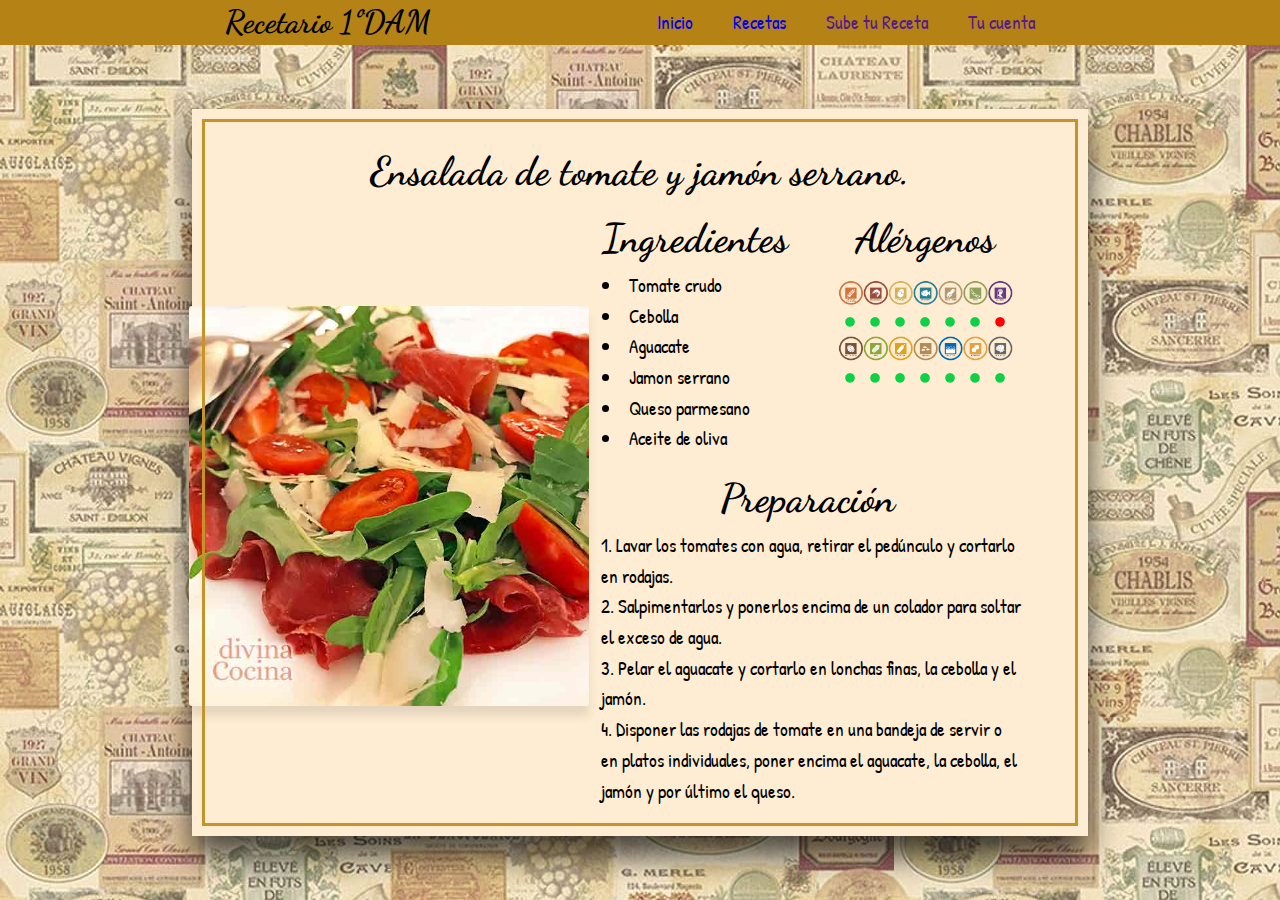
==== recipe1.html @ 3cde5f31 "commit inicial" ====
<!DOCTYPE html>
<html lang="en">
<head>
    <meta charset="UTF-8">
    <meta name="viewport" content="width=device-width, initial-scale=1.0">
    <link href="https://fonts.googleapis.com/css2?family=Dancing+Script:wght@400;500;600;700&family=Patrick+Hand&display=swap" rel="stylesheet">
    <link rel="stylesheet" href="style.css">
    <title>Receta1</title>
</head>
<body>
    <header>
        <h1>Recetario 1ºDAM</h1>
        <navbar class="headerNav">
            <a href="index.html">Inicio</a>
            <a href="recipeList.html">Recetas</a>
            <a href="">Sube tu Receta</a>
            <a href="">Tu cuenta</a>
        </navbar>
    </header>

    <main class="recipeContainer">
        <div class="recipe">
            <div class="recipeInsideBorder"></div>
            <h1>Ensalada de tomate y jamón serrano.</h1>
            <section class="recipeInfo">
                <div class="recipeInfoLeft">
                    <div class="imgContainer">
                        <img class="recipeImage" src="images/recipes/ensaladaJamon.jpg" alt="">
                    </div>
                    
                </div>
                <div class="recipeInfoRight">
                    <div class="recipeInfoRightUp">
                        <div class="ingredients">
                            <h1>Ingredientes</h2>
                            <ul>
                                <li>Tomate crudo</li>
                                <li>Cebolla</li>
                                <li>Aguacate</li>
                                <li>Jamon serrano</li>
                                <li>Queso parmesano</li>
                                <li>Aceite de oliva</li>
                                <li>Vinagre</li>
                            </ul>
                        </div>
                        <div class="tableContainer">
                            <table class="allergensTable">
                                <caption>Alérgenos</caption>
                                <tr>
                                    <td>
                                        <div class="tooltip">
                                            <img class="allergen" src="images/allergens/gluten.png" alt="">
                                            <span class="tooltiptext">Gluten</span>
                                        </div>
                                    </td>
                                    <td>
                                        <div class="tooltip">
                                            <img class="allergen" src="images/allergens/crustaceos.png" alt="">
                                            <span class="tooltiptext">Crustáceos</span>
                                        </div>
                                    </td>
                                    <td>
                                        <div class="tooltip">
                                            <img class="allergen" src="images/allergens/huevos.png" alt="">
                                            <span class="tooltiptext">Huevos</span>
                                        </div>
                                    </td>
                                    <td>
                                        <div class="tooltip">
                                            <img class="allergen" src="images/allergens/pescado.png" alt="">
                                            <span class="tooltiptext">Pescado</span>
                                        </div>
                                    </td>
                                    <td>
                                        <div class="tooltip">
                                            <img class="allergen" src="images/allergens/cacahuetes.png" alt="">
                                            <span class="tooltiptext">Cacahuetes</span>
                                        </div>
                                    </td>
                                    <td>
                                        <div class="tooltip">
                                            <img class="allergen" src="images/allergens/soja.png" alt="">
                                            <span class="tooltiptext">Soja</span>
                                        </div>
                                    </td>
                                    <td>
                                        <div class="tooltip">
                                            <img class="allergen" src="images/allergens/lacteos.png" alt="">
                                            <span class="tooltiptext">Lácteos</span>
                                        </div>
                                    </td>
                                </tr>
                                <tr>
                                    <td><img class="isAllergen" src="images/utils/greenDot.png" alt=""></td>
                                    <td><img class="isAllergen" src="images/utils/greenDot.png" alt=""></td>
                                    <td><img class="isAllergen" src="images/utils/greenDot.png" alt=""></td>
                                    <td><img class="isAllergen" src="images/utils/greenDot.png" alt=""></td>
                                    <td><img class="isAllergen" src="images/utils/greenDot.png" alt=""></td>
                                    <td><img class="isAllergen" src="images/utils/greenDot.png" alt=""></td>
                                    <td><img class="isAllergen" src="images/utils/redDot.png" alt=""></td>
                                </tr>
                                <tr>
                                    <td>
                                        <div class="tooltip">
                                            <img class="allergen" src="images/allergens/frutosSecos.png" alt="">
                                            <span class="tooltiptext">Frutos Secos</span>
                                        </div>
                                    </td>
                                    <td>
                                        <div class="tooltip">
                                            <img class="allergen" src="images/allergens/apio.png" alt="">
                                            <span class="tooltiptext">Apio</span>
                                        </div>
                                    </td>
                                    <td>
                                        <div class="tooltip">
                                            <img class="allergen" src="images/allergens/mostaza.png" alt="">
                                            <span class="tooltiptext">Mostaza</span>
                                        </div>
                                    </td>
                                    <td>
                                        <div class="tooltip">
                                            <img class="allergen" src="images/allergens/sesamo.png" alt="">
                                            <span class="tooltiptext">Sésamo</span>
                                        </div>
                                    </td>
                                    <td>
                                        <div class="tooltip">
                                            <img class="allergen" src="images/allergens/sulfitos.png" alt="">
                                            <span class="tooltiptext">Sulfitos</span>
                                        </div>
                                    </td>
                                    <td>
                                        <div class="tooltip">
                                            <img class="allergen" src="images/allergens/altramuz.png" alt="">
                                            <span class="tooltiptext">Altramuz</span>
                                        </div>
                                    </td>
                                    <td>
                                        <div class="tooltip">
                                            <img class="allergen" src="images/allergens/moluscos.png" alt="">
                                            <span class="tooltiptext">Moluscos</span>
                                        </div>
                                    </td>
                                </tr>
                                <tr>
                                    <td><img class="isAllergen" src="images/utils/greenDot.png" alt=""></td>
                                    <td><img class="isAllergen" src="images/utils/greenDot.png" alt=""></td>
                                    <td><img class="isAllergen" src="images/utils/greenDot.png" alt=""></td>
                                    <td><img class="isAllergen" src="images/utils/greenDot.png" alt=""></td>
                                    <td><img class="isAllergen" src="images/utils/greenDot.png" alt=""></td>
                                    <td><img class="isAllergen" src="images/utils/greenDot.png" alt=""></td>
                                    <td><img class="isAllergen" src="images/utils/greenDot.png" alt=""></td>
                                </tr>
                            </table>
                        </div>
                        
                    </div>
                    <div class="instructions">
                        <h1>Preparación</h1>
                        <ol>
                            <li>Lavar los tomates con agua, retirar el pedúnculo y cortarlo en rodajas.</li>
                            <li>Salpimentarlos y ponerlos encima de un colador para soltar el exceso de agua.</li>
                            <li>Pelar el aguacate y cortarlo en lonchas finas, la
                                cebolla y el jamón. </li>
                            <li>Disponer las rodajas de tomate en una bandeja de servir o
                                en platos individuales, poner encima el aguacate, la cebolla, el jamón y por
                                último el queso.</li>
                            <li>Salpimentar al gusto y aliñar con el resto de aceite de oliva,
                                servir frío.</li>
                        </ol>
                    </div>
                </div>
            </section> 
        </div>
    </main>
</body>
</html>
---- style.css ----
* {
    margin: 0;
    padding: 0;
    box-sizing: border-box;
}

body {
    height: 100vh;
    width: 100vw;
    font-family: 'Patrick Hand', sans-serif;
    line-height: 1.6;
    font-size: 1.2rem;
}

h1, h2, caption {
    font-family: 'Dancing Script', cursive;
    font-size: 2.5rem;
}

main {
    background-image: url(images/fondo.jpg);
    height: 95%;

}

/* Header */

header {
    width: 100%;
    height: 5%;
    background-color: rgb(180, 130, 21);
    display: flex;
    justify-content: space-evenly;
    align-items: center;
    padding: 0 20px;
}

header h1 {
    margin: 0; 
    font-size: 2rem;
}

.headerNav {
    height: 100%;
    display: flex;
    justify-content: space-evenly;
    align-items: center;
}

.headerNav a {
    color: .000;
    text-decoration: none;
    padding: 10px 20px;
    border-radius: 5px;
    transition: background-color 0.3s ease;
}

/* Index File */

#indexMain {
    display: flex;
    justify-content: center;
    align-items: center;
}

#indexMainContainer {
    height: 95%;
    width: 70%;
    background-color: #ffedd3;
    display: flex;
    align-items: center;
    flex-direction: column;
    padding: 20px;
}

#indexMainContainer h1 {
    height: 10%;
}

.popularRecipesContainer {
    display: flex;
    flex-direction: column;
    height: 40%;
    justify-content: space-evenly;
    align-items: center;
    background-color: rebeccapurple;
    width: 70%;
    margin: auto;
}

.popularRecipes {
    display: flex;
    gap: 10px;
    justify-content: center;
    align-items: center;
    height: 250px;
}

.popularRecipe {
    position: relative;
    margin: 10px;
    width: 200px;
    height: 200px;
    overflow: hidden;
    transition: filter 0.5s, opacity 0.5s;
}

.popularRecipe:hover {
    opacity: 0.7;
}

.popularRecipes img {
    height: 200px;
    width: 200px;
}

.popularRecipeName {
    position: absolute;
    bottom: 0;
    left: 0;
    right: 0;
    background-color: rgba(0, 0, 0, 0.7);
    color: white;
    text-align: center;
    padding: 10px;
    transition: opacity 0.5s;
    opacity: 0;
}

.popularRecipe:hover .popularRecipeName {
    bottom: 0;
    height: 100%;
    display: flex;
    align-items: center;
    justify-content: center;
    opacity: 1;
}


.categories {
    height: 40%;
    display: flex;
    justify-content: center;
    align-items: center;
    flex-wrap: wrap;
    overflow-y: auto;
}

.category {
    position: relative;
    margin: 10px;
    width: 300px;
    height: 300px;
    overflow: hidden;
    transition: transform 0.8s; 
}

.category:hover {
    transform: scale(1.05); 
}

.categoryImage {
    width: 100%;
    height: 100%;
    object-fit: cover;
}

.categoryName {
    position: absolute;
    bottom: 0;
    left: 0;
    right: 0;
    background-color: rgba(0, 0, 0, 0.7);
    color: white;
    text-align: center;
    padding: 10px;
    transition: opacity 0.8s; 
}

.category:hover .categoryName {
    bottom: 0; 
    height: 100%; 
    display: flex; 
    align-items: center; 
    justify-content: center; 
    opacity: 1; /
}

.categoryName {
    height: 0; 
    opacity: 0; 
    display: flex; 
    align-items: center; 
    justify-content: center; 
    transition: height 0.3s, opacity 0.3s; 
}

.category:hover .categoryName {
    height: 100%; 
    opacity: 1; 
}

/* Recipe File */

.recipeContainer {
    display: flex;
    flex-direction: column;
    justify-content: center;
    align-items: center;
}

.recipe {
    background-color: #ffedd3;
    height: 85%;
    width: 70%;
    display: flex;
    flex-direction: column;
    align-items: center;
    padding: 30px;
    box-shadow: 0px 20px 30px rgba(0, 0, 0, 0.7);
    position: relative;
}

.recipeInsideBorder {
    border: rgb(196, 147, 41) solid 3px;
    position: absolute;
    top: 10px;   
    left: 10px;  
    right: 10px;
    bottom: 10px;
    box-sizing: border-box;
    pointer-events: none; 
}

.recipe > h1 {
    height: 10%;
}

.recipeInfo {
    display: flex;
    height: 90%;
}

.recipeInfoLeft {
    width: 40%;
    display: flex;
    justify-content: center;
    align-items: center;
}

.recipeInfoRight {
    width: 60%;
    display: flex;
    flex-direction: column;
    align-items: center;
    gap: 20px;
}

.recipeInfoRightUp {
    width: 80%;
    height: 40%;
    display: flex;
    justify-content: center;
    gap: 50px;
}

.imgContainer {
    display: flex;
    justify-content: center;
    align-items: center;
}

.recipeImage {
    width: 400px;
    height: 400px;
    box-shadow: 0px 10px 10px rgba(0,0,0,0.1);
    border-radius: 3px;
    
}

/* Ingredient list */

.ingredients {
    width: 80%;
    display: flex;
    flex-direction: column;
}

.ingredients h1 {
    text-align: center;
}

.ingredients ul {
    width: 100%;   
    overflow-y: auto;      
    padding-right: 10px;
    list-style-position: inside;  
    margin: 0;
}


/* Instructions list */

.instructions {
    width: 100%;
    display: flex;
    flex-direction: column;
    align-items: center;
    overflow-y: auto;
}

.instructions ol {
    width: 90%;
    max-height: 300px; 
    overflow-y: auto;     
    padding-right: 10px;  
    list-style-position: inside; 
    margin: 0;            
    padding-left: 20px;   
}

/* Table */

.allergensTable {
    table-layout: fixed;
    border-collapse: collapse; 
}

.allergen {
    width: 25px;
    height: 25px;
}

.isAllergen {
    width: 10px;
    height: 10px;
}

caption {
    caption-side: top;
    font-weight: bold;
    text-align: center;
    padding-bottom: 10px;
}

td {
    text-align: center; 
    vertical-align: middle; 
    width: 25px;
    height: 25px;
}

tr {
    height: 25px;
}

.tooltip {
    position: relative;
    display: inline-block;
    display: flex;
}

.tooltiptext {
    visibility: hidden;
    width: 120px;
    background-color: rgba(44, 62, 80, 0.8);
    color: #fff;
    text-align: center;
    border-radius: 6px;
    padding: 5px;
    position: absolute;
    z-index: 1;
    bottom: 125%;
    left: 50%;
    margin-left: -60px;
    opacity: 0;
    transition: opacity 0.3s;
}

.tooltip:hover .tooltiptext {
    visibility: visible;
    opacity: 1;
}


/* Scroll bar */

::-webkit-scrollbar {
    width: 8px;  
    background-color: transparent;  
}

::-webkit-scrollbar-thumb {
    background-color: rgba(0, 0, 0, 0.5);  
    border-radius: 10px;  
}

::-webkit-scrollbar-thumb:hover {
    background-color: rgba(0, 0, 0, 0.7);  
}

* {
    scrollbar-width: thin;  
    scrollbar-color: rgba(0, 0, 0, 0.5) transparent;  
}

*::-webkit-scrollbar-thumb:hover {
    scrollbar-color: rgba(0, 0, 0, 0.7) transparent;
}


/* RecipeList File */

.recipeListMain {
    display: flex;
    justify-content: center;
    align-items: center;
}

.recipeListContainer {
    height: 95%;
    width: 50%;
    background-color: #ffedd3;
    display: flex;
    align-items: center;
    flex-direction: column;
    padding: 20px;
}

.listNav {
    width: 70%;
    height: 5%;
    background-color: rgb(180, 130, 21);
    display: flex;
    justify-content: space-around;
    align-items: center;
    border-radius: 5px;
}

.viewNav {
    width: 90%;
    height: 5%;
    display: flex;
    justify-content: flex-start;
    align-items: center;
    border-radius: 5px;
    gap: 20px;
}

.viewNav img {
    height: 20px;
    width: 20px;
}

.recipeList {
    height: 90%;
    width: 90%;
    font-size: 2rem;
    display: flex;
    flex-direction: column;
    padding: 30px 50px;
    background-color:#fff;
}

.recipeList a {
    text-decoration: none;
    font-family: 'Dancing Script', cursive;
    color: #6d3608;
}

/* RecipeListSquare file */

.recipeListSquare {
    display: flex;
    flex-wrap: wrap;
    justify-content: center;
    gap: 10px;
    width: 90%;
    padding: 30px 50px;
    overflow-y: auto;
}

.recipeListSquare a {
    display: block;
    position: relative;
    width: 200px;
    height: 200px;
    margin: 0;
    overflow: hidden;
    text-align: center;
}

.recipeImageThumbnail {
    width: 100%;
    height: 100%;
    object-fit: cover;
    transition: 0.3s ease-in-out;
}

.recipeName {
    position: absolute;
    bottom: 0;
    left: 0;
    right: 0;
    color: white;
    background-color: rgba(0, 0, 0, 0.5);
    font-size: 1.2rem;
    opacity: 0;
    display: flex;
    justify-content: center;
    align-items: center;
    height: 100%;
    transition: opacity 0.3s ease-in-out;
}

.recipeListSquare a:hover .recipeImageThumbnail {
    filter: brightness(50%);
}

.recipeListSquare a:hover .recipeName {
    opacity: 1;
}
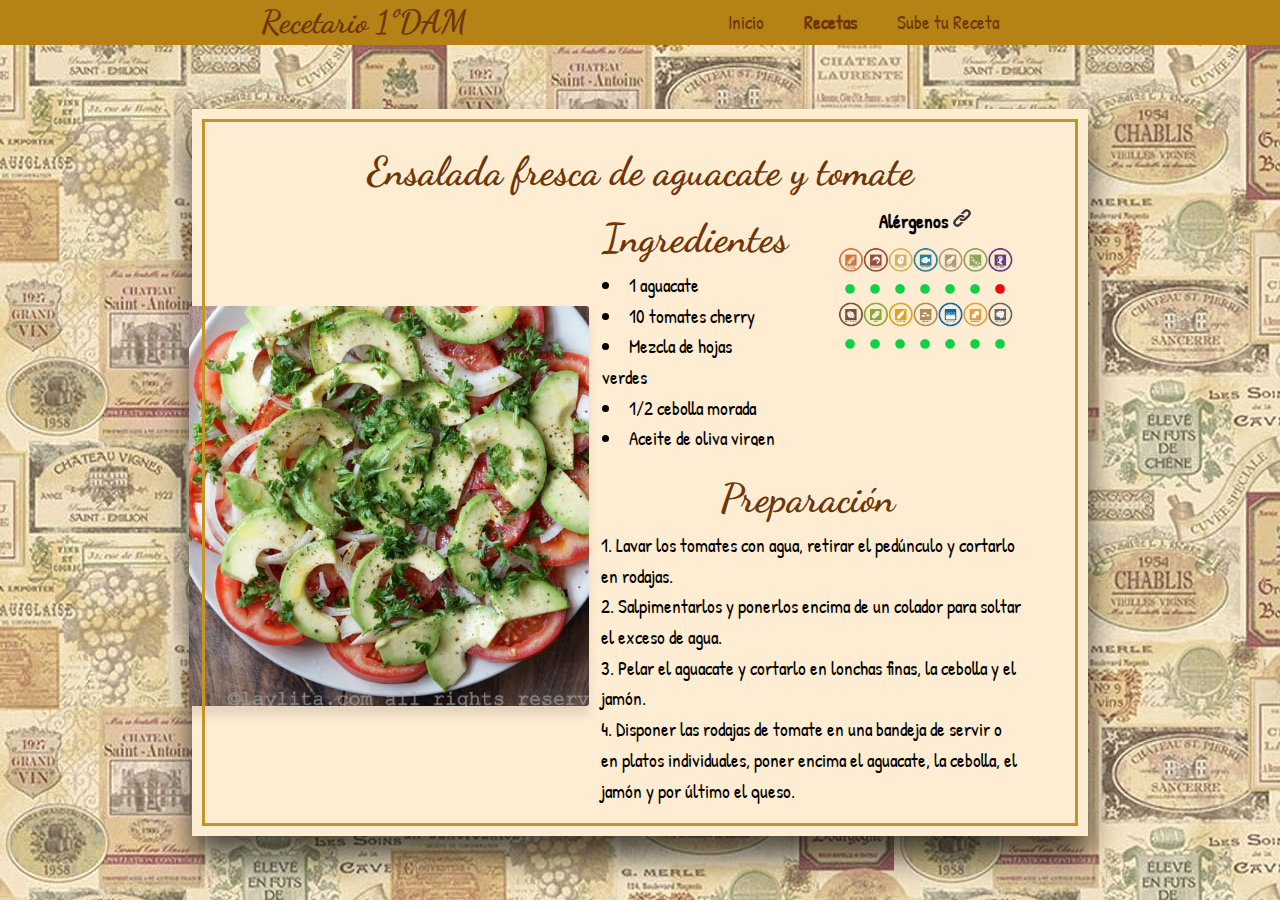
==== commit 90f820c0: "done" ====
--- a/recipe1.html
+++ b/recipe1.html
@@ -9,23 +9,23 @@
 </head>
 <body>
     <header>
-        <h1>Recetario 1ºDAM</h1>
+        <a href="index.html"><h1>Recetario 1ºDAM</h1></a>
         <navbar class="headerNav">
             <a href="index.html">Inicio</a>
-            <a href="recipeList.html">Recetas</a>
-            <a href="">Sube tu Receta</a>
-            <a href="">Tu cuenta</a>
+            <a href="recipeListSquare.html" class="bold">Recetas</a>
+            <a href="uploadRecipe.html">Sube tu Receta</a>
+            
         </navbar>
     </header>
 
     <main class="recipeContainer">
         <div class="recipe">
             <div class="recipeInsideBorder"></div>
-            <h1>Ensalada de tomate y jamón serrano.</h1>
+            <h1>Ensalada fresca de aguacate y tomate</h1>
             <section class="recipeInfo">
                 <div class="recipeInfoLeft">
                     <div class="imgContainer">
-                        <img class="recipeImage" src="images/recipes/ensaladaJamon.jpg" alt="">
+                        <img class="recipeImage" src="images/recipes/recipe1.jpg" alt="">
                     </div>
                     
                 </div>
@@ -34,18 +34,25 @@
                         <div class="ingredients">
                             <h1>Ingredientes</h2>
                             <ul>
-                                <li>Tomate crudo</li>
-                                <li>Cebolla</li>
-                                <li>Aguacate</li>
-                                <li>Jamon serrano</li>
-                                <li>Queso parmesano</li>
-                                <li>Aceite de oliva</li>
-                                <li>Vinagre</li>
+                                <li>1 aguacate</li>
+                                <li>10 tomates cherry</li>
+                                <li>Mezcla de hojas verdes</li>
+                                <li>1/2 cebolla morada</li>
+                                <li>Aceite de oliva virgen extra</li>
+                                <li>Zumo de medio limón</li>
+                                <li>Sal y pimienta al gusto</li>
                             </ul>
                         </div>
                         <div class="tableContainer">
                             <table class="allergensTable">
-                                <caption>Alérgenos</caption>
+                                <caption>
+                                    Alérgenos 
+                                    <span>
+                                        <a href="https://acsa.gencat.cat/es/seguretat_alimentaria/seguretat_alimentaria_per_temes/etiquetatge_dels_aliments/informacio_sobre_al_lergens/index.html">
+                                            <img src="images/utils/hyperlink.png" class="hyperlinkIcon" alt="">
+                                        </a>
+                                    </span>
+                                </caption>
                                 <tr>
                                     <td>
                                         <div class="tooltip">
--- a/style.css
+++ b/style.css
@@ -12,9 +12,10 @@
     font-size: 1.2rem;
 }
 
-h1, h2, caption {
+h1, h2{
     font-family: 'Dancing Script', cursive;
     font-size: 2.5rem;
+    color: #6d3608;
 }
 
 main {
@@ -23,6 +24,10 @@
 
 }
 
+.bold {
+    font-weight: bold;
+}
+
 /* Header */
 
 header {
@@ -40,6 +45,11 @@
     font-size: 2rem;
 }
 
+header a {
+    text-decoration: none;
+    color: #6d3608;
+}
+
 .headerNav {
     height: 100%;
     display: flex;
@@ -48,7 +58,7 @@
 }
 
 .headerNav a {
-    color: .000;
+    color:#6d3608;
     text-decoration: none;
     padding: 10px 20px;
     border-radius: 5px;
@@ -71,6 +81,7 @@
     align-items: center;
     flex-direction: column;
     padding: 20px;
+    position: relative;
 }
 
 #indexMainContainer h1 {
@@ -83,7 +94,7 @@
     height: 40%;
     justify-content: space-evenly;
     align-items: center;
-    background-color: rebeccapurple;
+    background-color: rgb(177, 125, 66);
     width: 70%;
     margin: auto;
 }
@@ -149,14 +160,10 @@
 .category {
     position: relative;
     margin: 10px;
-    width: 300px;
-    height: 300px;
+    width: 250px;
+    height: 250px;
     overflow: hidden;
     transition: transform 0.8s; 
-}
-
-.category:hover {
-    transform: scale(1.05); 
 }
 
 .categoryImage {
@@ -170,35 +177,23 @@
     bottom: 0;
     left: 0;
     right: 0;
+    top: 0;
     background-color: rgba(0, 0, 0, 0.7);
     color: white;
     text-align: center;
     padding: 10px;
-    transition: opacity 0.8s; 
+    opacity: 0.7;
+    display: flex;
+    align-items: center;
+    justify-content: center;
+    transition: opacity 0.3s; 
 }
 
 .category:hover .categoryName {
-    bottom: 0; 
-    height: 100%; 
-    display: flex; 
-    align-items: center; 
-    justify-content: center; 
-    opacity: 1; /
-}
-
-.categoryName {
-    height: 0; 
-    opacity: 0; 
-    display: flex; 
-    align-items: center; 
-    justify-content: center; 
-    transition: height 0.3s, opacity 0.3s; 
-}
-
-.category:hover .categoryName {
-    height: 100%; 
-    opacity: 1; 
-}
+    opacity: 0;
+}
+
+
 
 /* Recipe File */
 
@@ -239,6 +234,7 @@
 .recipeInfo {
     display: flex;
     height: 90%;
+    width: 100%;
 }
 
 .recipeInfoLeft {
@@ -275,7 +271,9 @@
     height: 400px;
     box-shadow: 0px 10px 10px rgba(0,0,0,0.1);
     border-radius: 3px;
-    
+    object-fit: cover; 
+    object-position: center;
+    overflow: hidden; 
 }
 
 /* Ingredient list */
@@ -341,6 +339,11 @@
     font-weight: bold;
     text-align: center;
     padding-bottom: 10px;
+}
+
+.hyperlinkIcon {
+    height: 20px;
+    width: 20px;
 }
 
 td {
@@ -437,6 +440,11 @@
     border-radius: 5px;
 }
 
+.listNav a {
+    text-decoration: none;
+    color: #6d3608;
+}
+
 .viewNav {
     width: 90%;
     height: 5%;
@@ -519,4 +527,106 @@
 
 .recipeListSquare a:hover .recipeName {
     opacity: 1;
+}
+
+#uploadRecipeForm {
+    width: 100%;
+    display: flex;
+    flex-wrap: wrap;
+    justify-content: space-between;
+    gap: 20px;
+    padding: 20px;
+}
+
+#uploadRecipeForm label {
+    font-size: 1.2rem;
+    font-weight: bold;
+    color: #6d3608;
+}
+
+#uploadRecipeForm input[type="text"],
+#uploadRecipeForm input[type="file"],
+#uploadRecipeForm textarea {
+    width: 100%;
+    padding: 10px;
+    font-size: 1rem;
+    border: 1px solid #ccc;
+    border-radius: 5px;
+    box-shadow: 0px 5px 10px rgba(0, 0, 0, 0.1);
+    transition: all 0.3s ease;
+}
+
+#uploadRecipeForm input[type="text"]:focus,
+#uploadRecipeForm input[type="file"]:focus,
+#uploadRecipeForm textarea:focus {
+    border-color: #b5922d;
+    box-shadow: 0px 0px 10px rgba(181, 146, 45, 0.5);
+    outline: none;
+}
+
+#uploadRecipeForm textarea {
+    height: 100px;
+    resize: none;
+}
+
+#uploadRecipeForm button[type="submit"] {
+    padding: 10px 20px;
+    font-size: 1.2rem;
+    font-weight: bold;
+    color: white;
+    background-color: #b5922d;
+    border: none;
+    border-radius: 5px;
+    cursor: pointer;
+    transition: background-color 0.3s ease;
+    align-self: center;
+}
+
+#uploadRecipeForm button[type="submit"]:hover {
+    background-color: #6d3608;
+}
+
+.allergensCheckboxContainer {
+    width: 100%;
+    display: flex;
+    flex-wrap: wrap;
+    gap: 15px;
+    justify-content: space-between;
+    padding-top: 10px;
+}
+
+.allergensCheckboxContainer label {
+    display: flex;
+    align-items: center;
+    font-size: 1rem;
+    gap: 10px;
+}
+
+.allergensCheckboxContainer input[type="checkbox"] {
+    transform: scale(1.3);
+}
+
+form#uploadRecipeForm input[type="submit"] {
+    padding: 12px 25px;
+    font-size: 1.2rem;
+    font-weight: bold;
+    color: #fff;
+    background-color: #b5922d; 
+    border: none;
+    border-radius: 5px;
+    box-shadow: 0px 5px 15px rgba(0, 0, 0, 0.3);
+    cursor: pointer;
+    transition: background-color 0.3s ease, box-shadow 0.3s ease;
+    margin-top: 20px;
+    align-self: center;
+}
+
+form#uploadRecipeForm input[type="submit"]:hover {
+    background-color: #6d3608; 
+    box-shadow: 0px 7px 20px rgba(0, 0, 0, 0.5);
+}
+
+form#uploadRecipeForm input[type="submit"]:active {
+    transform: translateY(2px);
+    box-shadow: 0px 5px 10px rgba(0, 0, 0, 0.3);
 }